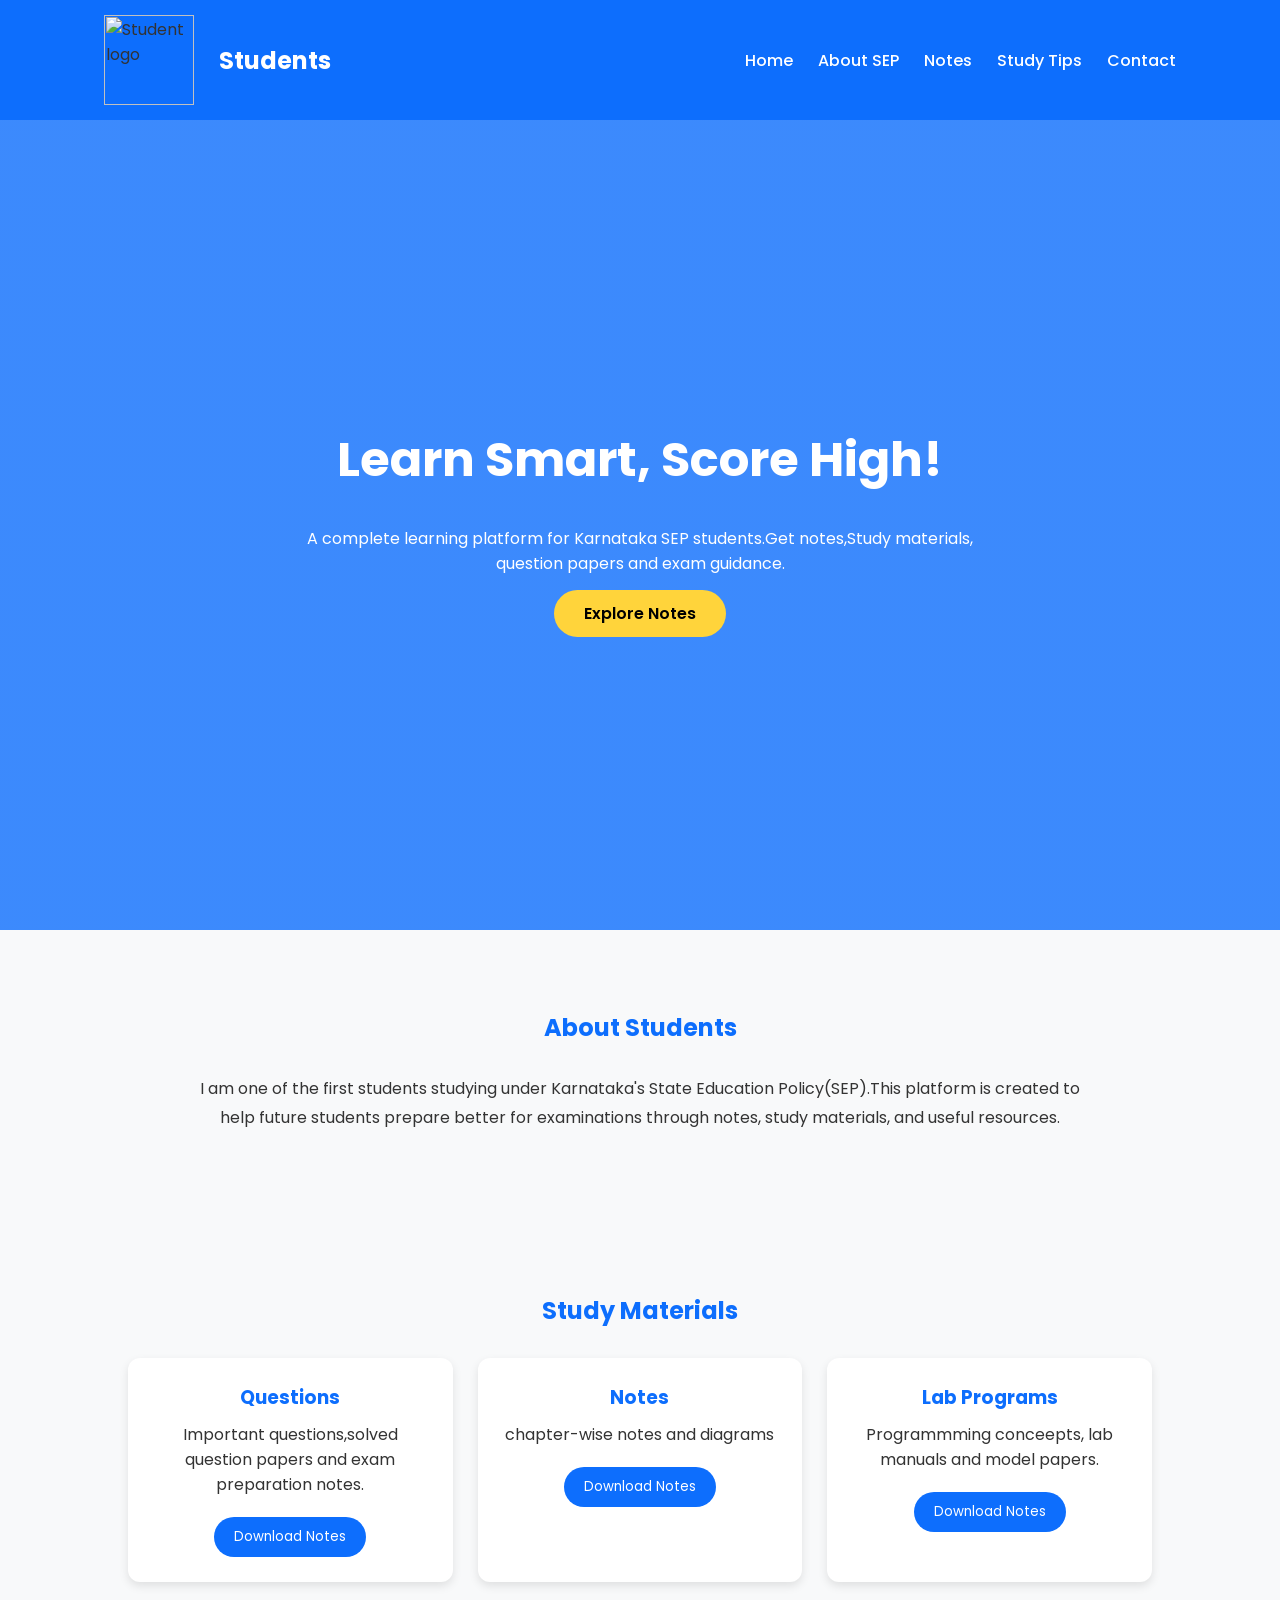
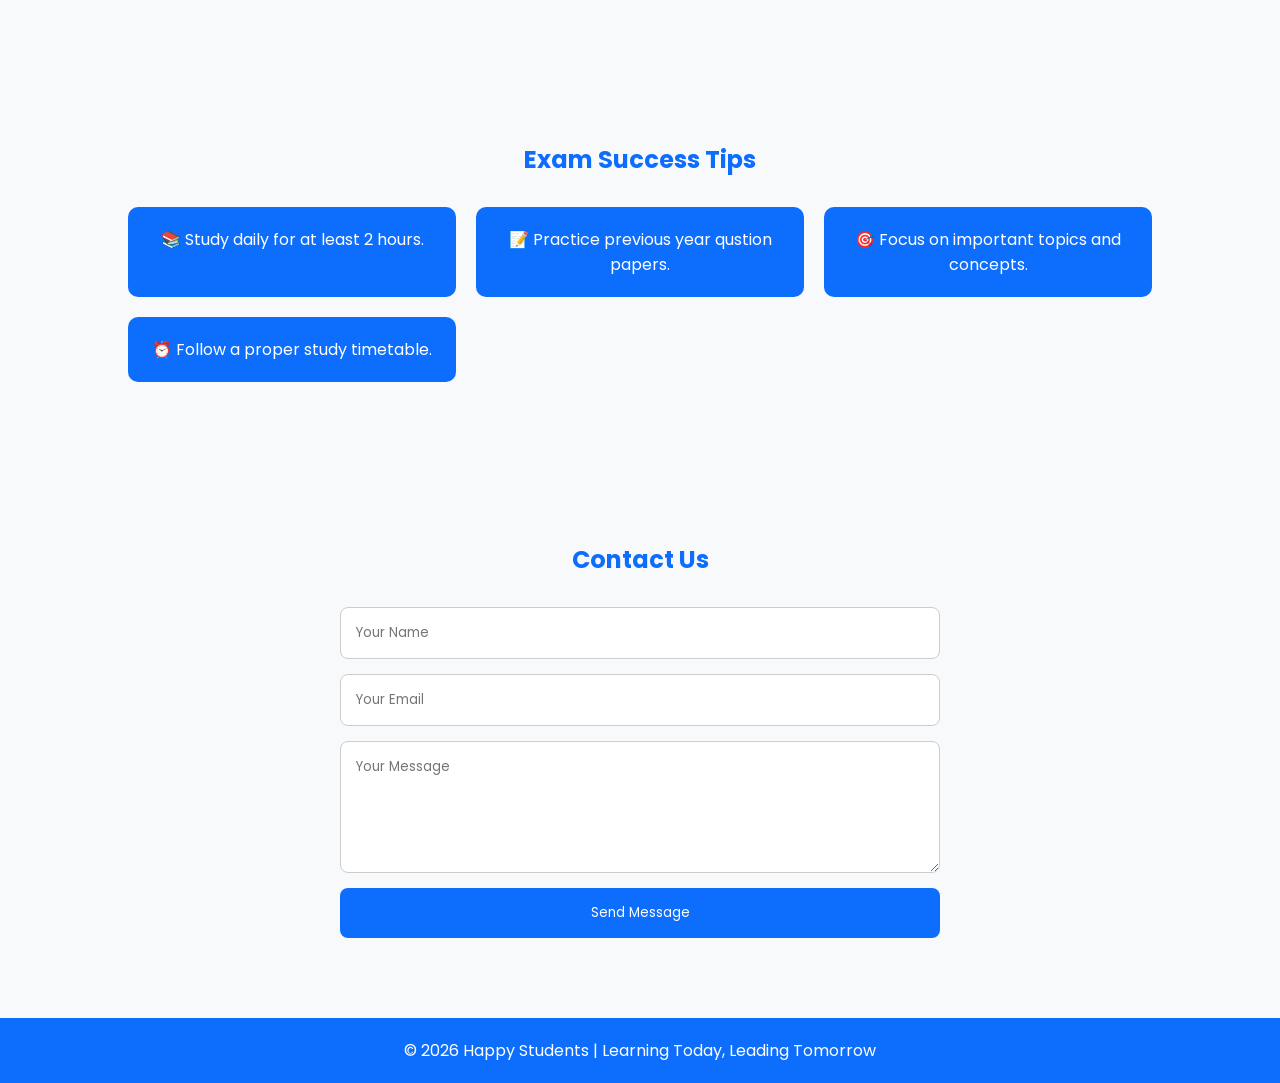
==== index.html @ 6282c992 "Add files via upload" ====
<html lang="en">
    <head>
        <meta charset="UTF-8">
        <meta name="viewport" content="width=device-width,initial-scale=1.0">
        <title>Students-SEP Learning Portal</title>
        <link rel="stylesheet" href="style1.css">
        <link rel="preconnect" href="https://fonts.googleapis.com">
        <link href="https://fonts.googleapis.com/css2?family=Poppins:wght@300;400;500;600;700;&display=swap" rel="stylesheet">
    </head>
    <body>
        <!--Header-->
        <header>
            <nav class="navbar">
        <div class="logo">
            <img src="Images/logo.png" alt="Student logo" width="90" height="90">
            <h2>Students</h2>
        </div>
        <ul class="nav-links">
            <li><a href="#home">Home</a></li>
            <li><a href="aboutSEP.html">About SEP</a></li>
            <li><a href="Notes/">Notes</a></li>
            <li><a href="#tips">Study Tips</a></li>
            <li><a href="#contact">Contact</a></li>
        </ul>
            </nav>
        </header>
        <!---Hero Section-->
        <section class="hero" id="home">
            <div class="hero-content">
        <h1>Learn Smart, Score High!</h1>
        <p>A complete learning platform for Karnataka SEP students.Get notes,Study materials, question papers and exam guidance.</p><br>
        <a href="Notes/" class="btn">Explore Notes</a>
            </div>
        </section>
        <!--About-->
        <section class="about" id="about">
        <h2>About Students</h2>
        <p>I am one of the first students studying under Karnataka's State Education Policy(SEP).This platform is created to help future students prepare better for examinations through notes, study materials, and useful resources.</p>
        </section>
        <!--Notes Section-->
        <section class="notes" id="notes">
        <h2>Study Materials</h2>
        <div class="card-container">
        <div class="card">
            <h3>Questions</h3>
            <p>Important questions,solved question papers and exam preparation notes.</p>
            <button onclick="window.location.href='Notes/'">Download Notes</button>
            </div>
        <div class="card">
            <h3>Notes</h3>
            <p>chapter-wise notes and diagrams </p>
            <button>Download Notes</button>
            </div>
            <div class="card">
            <h3>Lab Programs </h3>
            <p>Programmming conceepts, lab manuals and model papers.</p>
            <button>Download Notes</button>
        </div>
        </div>
        </section>
        <!---Study Tips -->
        <section class="tips" id="tips">
        <h2>Exam Success Tips</h2>
        <div class="tips-container">
        <div class="tip-box">&#128218; Study daily for at least 2 hours.</div>
        <div class="tip-box">&#128221; Practice previous year qustion papers.</div>
        <div class="tip-box">&#127919; Focus on important topics and concepts.</div>
        <div class="tip-box">&#9200; Follow a proper study timetable.</div>
        </div>
        </section>
        <!---Contact-->
        <section class="contact" id="contact">
        <h2>Contact Us</h2>
        <form>
        <input type="text" placeholder="Your Name" required>
        <input type="email" placeholder="Your Email" required>
        <textarea rows="5" placeholder="Your Message" required></textarea>
        <button type="submit">Send Message</button>
        </form>
        </section>
        <!--Footer-->
        <footer>
            <p>&copy; 2026 Happy Students | Learning Today, Leading Tomorrow</p>
        </footer>
        </body>
</html>
---- style1.css ----
*{
    margin: 0;
    padding: 0;
    box-sizing: border-box;
    font-family: 'poppins',sans-serif;
}
body{
    background: #f8f9fa;
    color: #333;
}
/*Navbar*/

header{
    width: 100%;
    background: #0d6efd;
    position: sticky;
    top: 0;
    z-index: 1000;
}
.navbar{
    max-width: 1200px;
    margin: auto;
    padding: 15px 5%;
    display: flex;
    justify-content: space-between;
    align-items: center;
}
.logo{
    display: flex;
    align-items: center;
    gap: 10px;
}
.logo img{
    width: 90px;
    height: 90px;
    margin-right: 15px;
}
.logo h2{
    color: #fff;
}
.nav-links{
    display: flex;
    list-style: none;
    gap: 25px;
}
.nav-links a{
    color: white;
    text-decoration: none;
    font-weight: 500;
    transition: 0.3s ease;
}
.nav-links a:hover{
    color: #ffd43b;
}

/* Hero Section */

.hero{
    min-height: 90vh;
    display: flex;
    justify-content: center;
    align-items: center;
    text-align: center;
    padding: 20px;
    background: linear-gradient(rgba(13,110,253,.8),rgba(13,110,253,.8)),url("https://images.unsplash.com/photo-1522202176988-66273c2fd55f");
    background-size: cover;
    background-position: center;
}

.hero-content{
    max-width: 700px;
    color: white;
}
.hero h1{
    font-size: 3rem;
    margin-bottom: 30px;
}
.btn{
    background: #ffd43b;
    color: #000;
    padding: 12px 30px;
    text-decoration: none;
    border-radius: 30px;
    font-weight: 600;
}

/*Section */

section{
    padding: 80px 10%;
}

section h2{
    text-align: center;
    margin-bottom: 30px;
    color: #0d6efd;
}

/* About */
.about p{
    max-width: 900px;
    margin: auto;
    text-align: center;
    line-height: 1.8;
}

/* Notes */

.card-container{
display: grid;
grid-template-columns: repeat(auto-fit,minmax(250px,1fr));
gap: 25px;
}

.card h3{
    color: #0d6efd;
    margin-bottom: 10px;
}
.card p{
    margin-bottom: 20px;
}
.card button{
    background: #0d6efd;
    color: white;
    border:none;
    padding: 10px 20px;
    border-radius: 20px;
    cursor: pointer;
}

/*Tips*/

.tips-container{
    display: grid;
    grid-template-columns: repeat(auto-fit,minmax(250px,1fr));
    gap: 20px;
}
.tip-box{
    background: #0d6efd;
    color: white;
    padding: 20px;
    border-radius: 10px;
    text-align: center;
}

/* Contact */
form{
    max-width: 600px;
    margin: auto;
    display: flex;
    flex-direction: column;
    gap: 15px;
}
input,textarea{
    padding: 15px;
    border: 1px solid #ccc;
    border-radius: 8px;
}
form button{
    background: #0d6efd;
    color: white;
    border: none;
    padding: 15px;
    cursor: pointer;
    border-radius: 8px;
}

/* Footer*/
footer{
    background: #0d6efd;
    color: white;
    text-align: center;
    padding: 20px;
}
.card{
    background: white;
    padding: 25px;
    border-radius: 12px;
    box-shadow: 0 4px 10px rgba(0,0,0,0.1);
    text-align: center;
}
html{
    scroll-behavior: smooth;
}
@media (max-width: 768px){
    .navbar{
        flex-direction: column;
        gap: 15px;
    }

    .nav-links{
        flex-direction: column;
        text-align: center;
    }

    .hero h1{
        font-size: 2rem;
    }
}
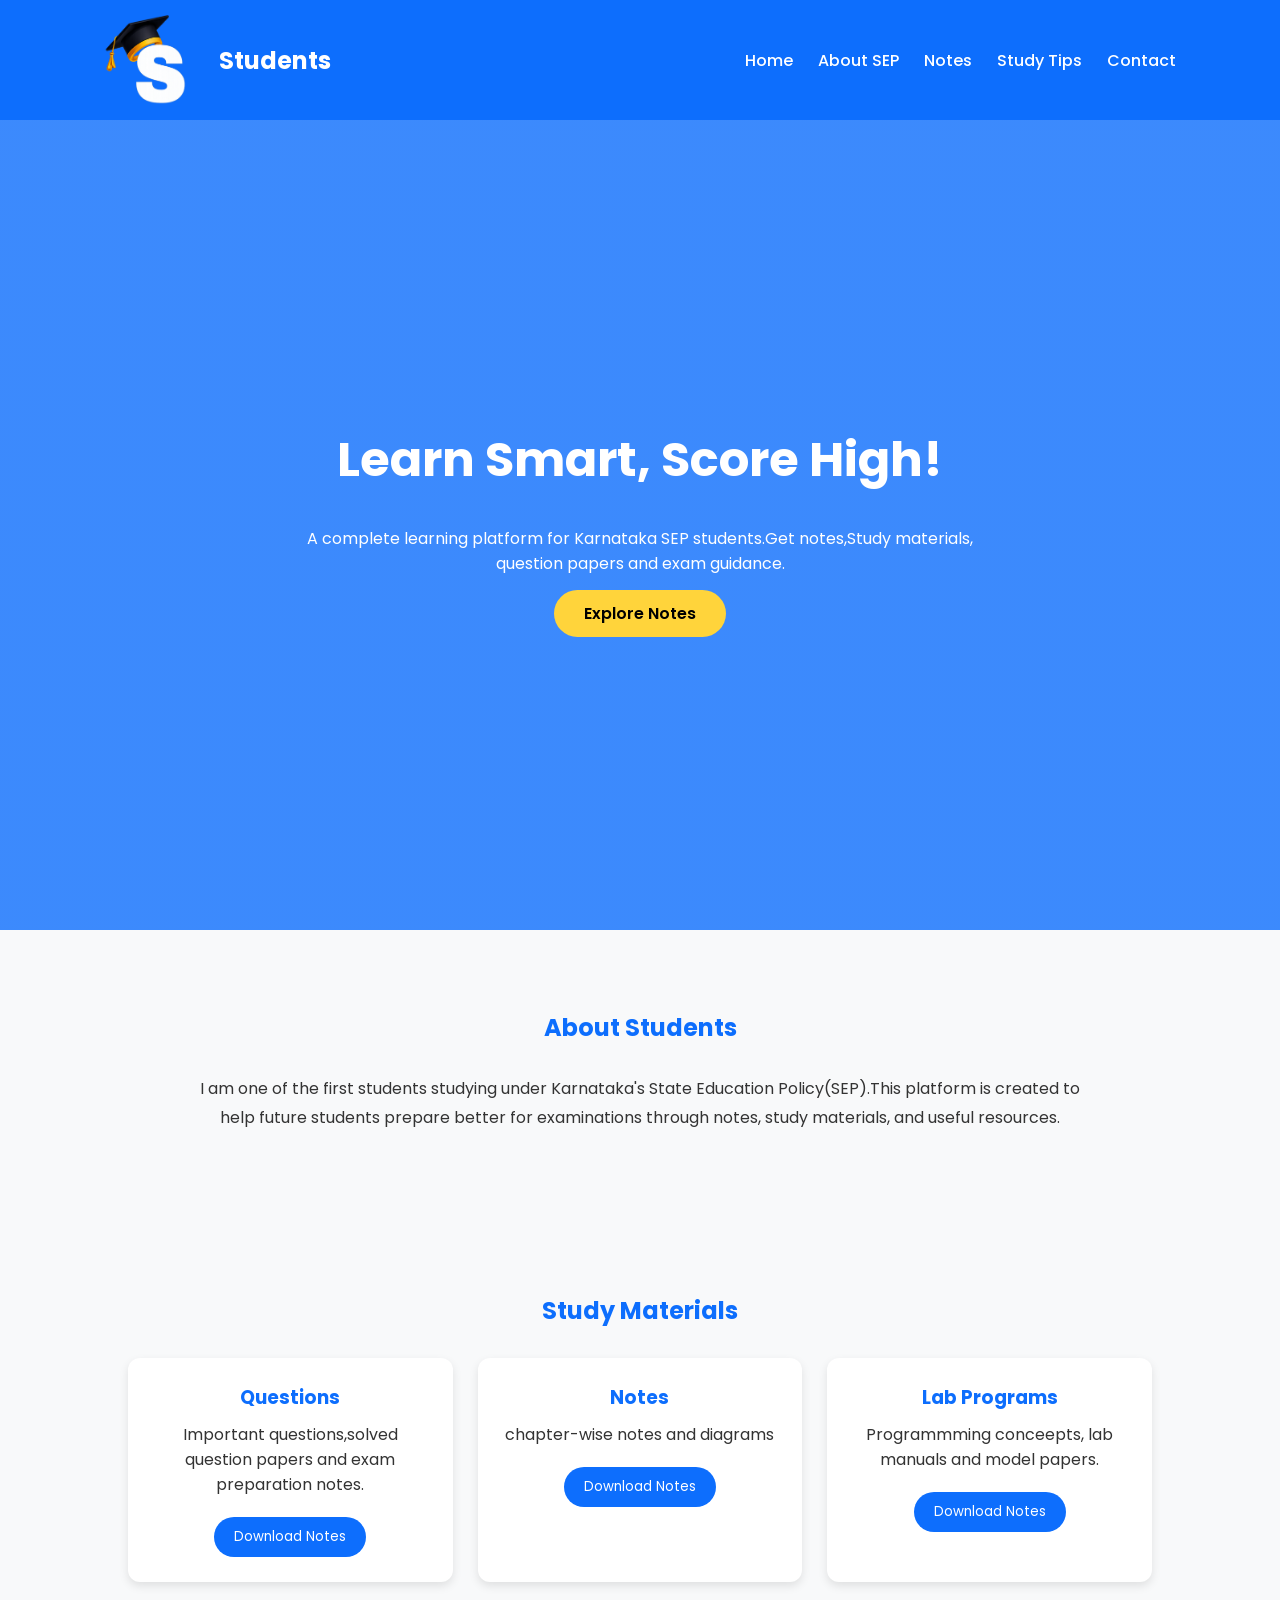
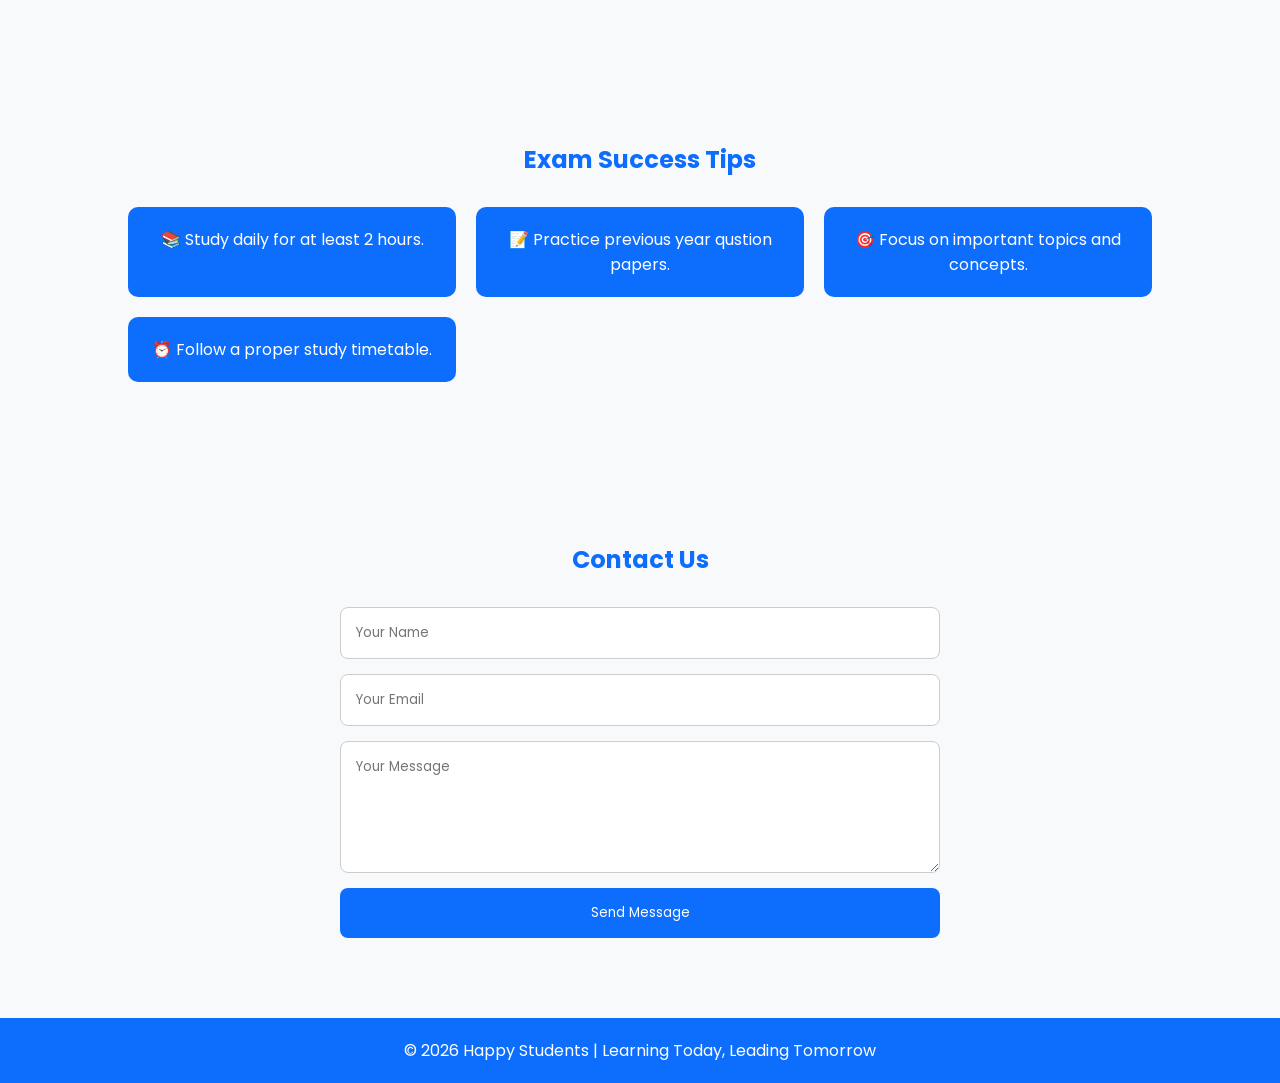
==== commit d793d3cf: "Update index.html" ====
--- a/index.html
+++ b/index.html
@@ -12,7 +12,7 @@
         <header>
             <nav class="navbar">
         <div class="logo">
-            <img src="Images/logo.png" alt="Student logo" width="90" height="90">
+            <img src="logo.png" alt="Student logo" width="90" height="90">
             <h2>Students</h2>
         </div>
         <ul class="nav-links">
@@ -83,4 +83,4 @@
             <p>&copy; 2026 Happy Students | Learning Today, Leading Tomorrow</p>
         </footer>
         </body>
-</html>+</html>
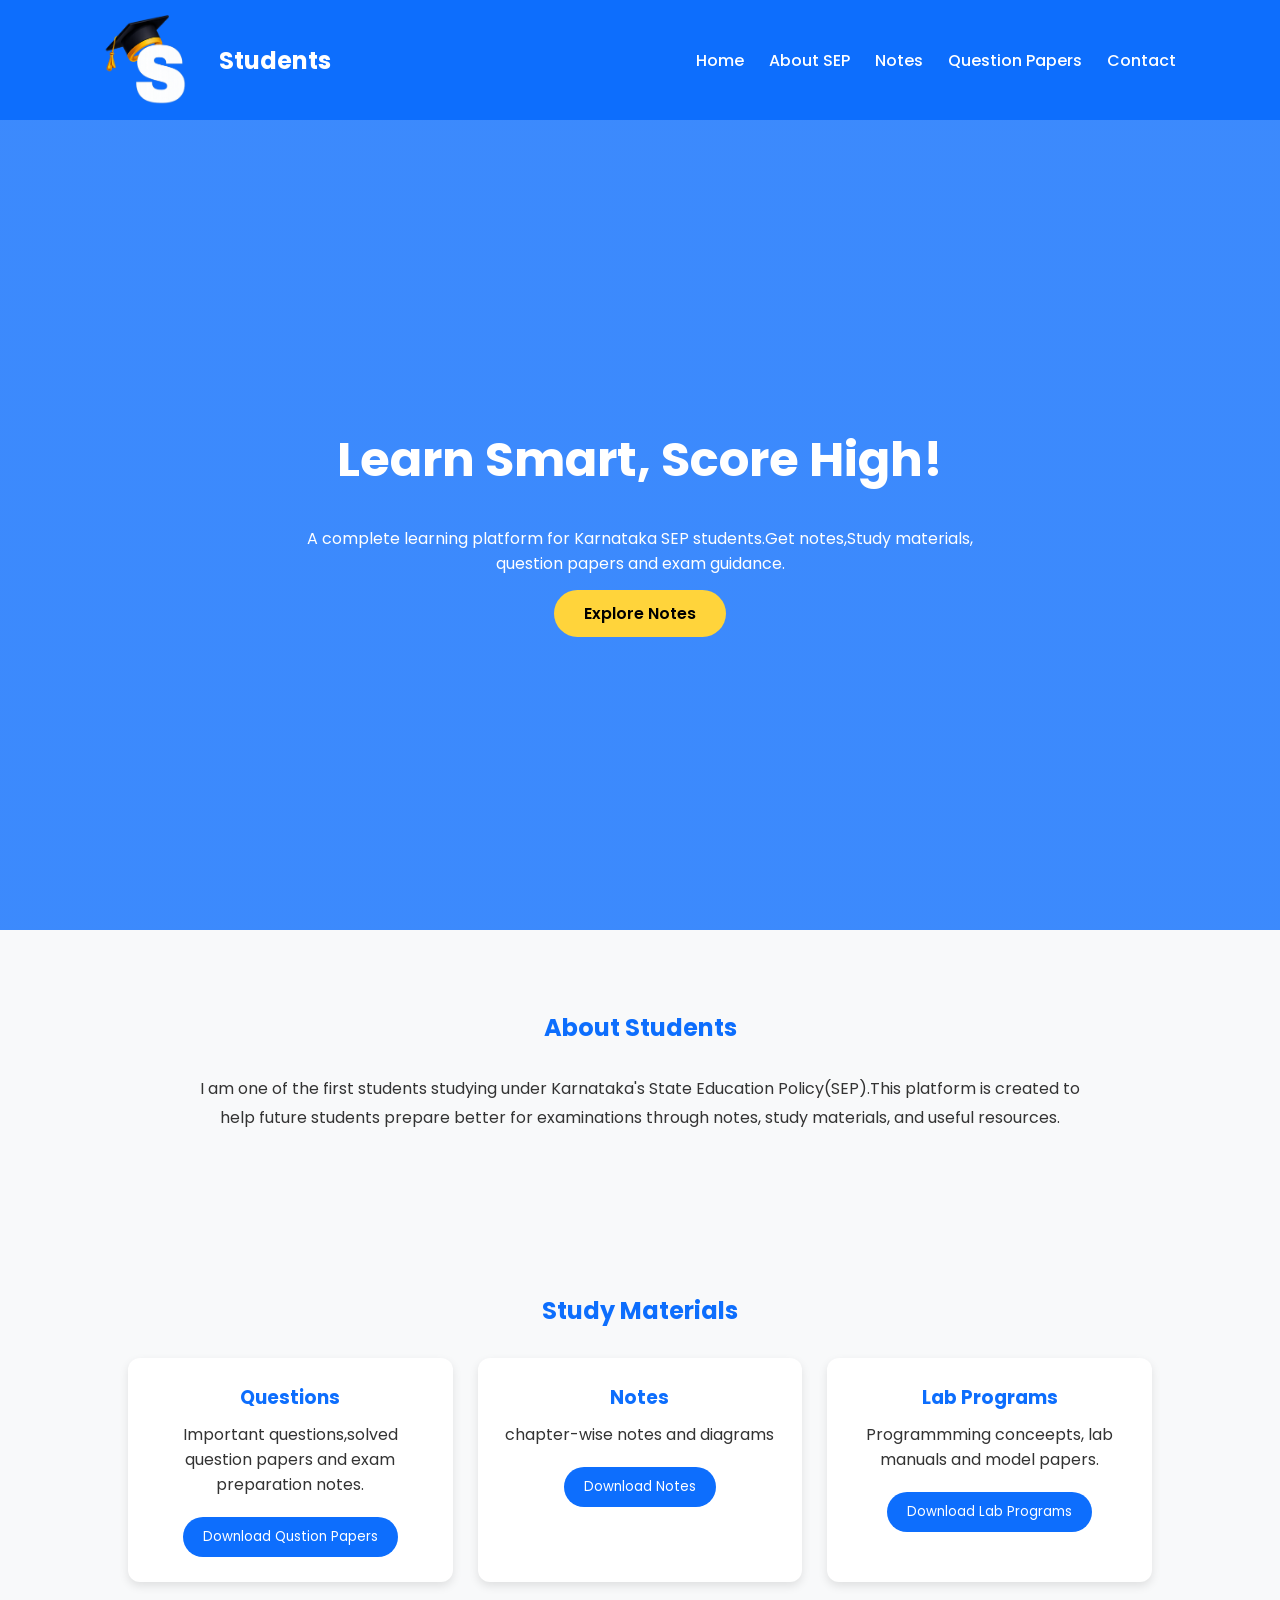
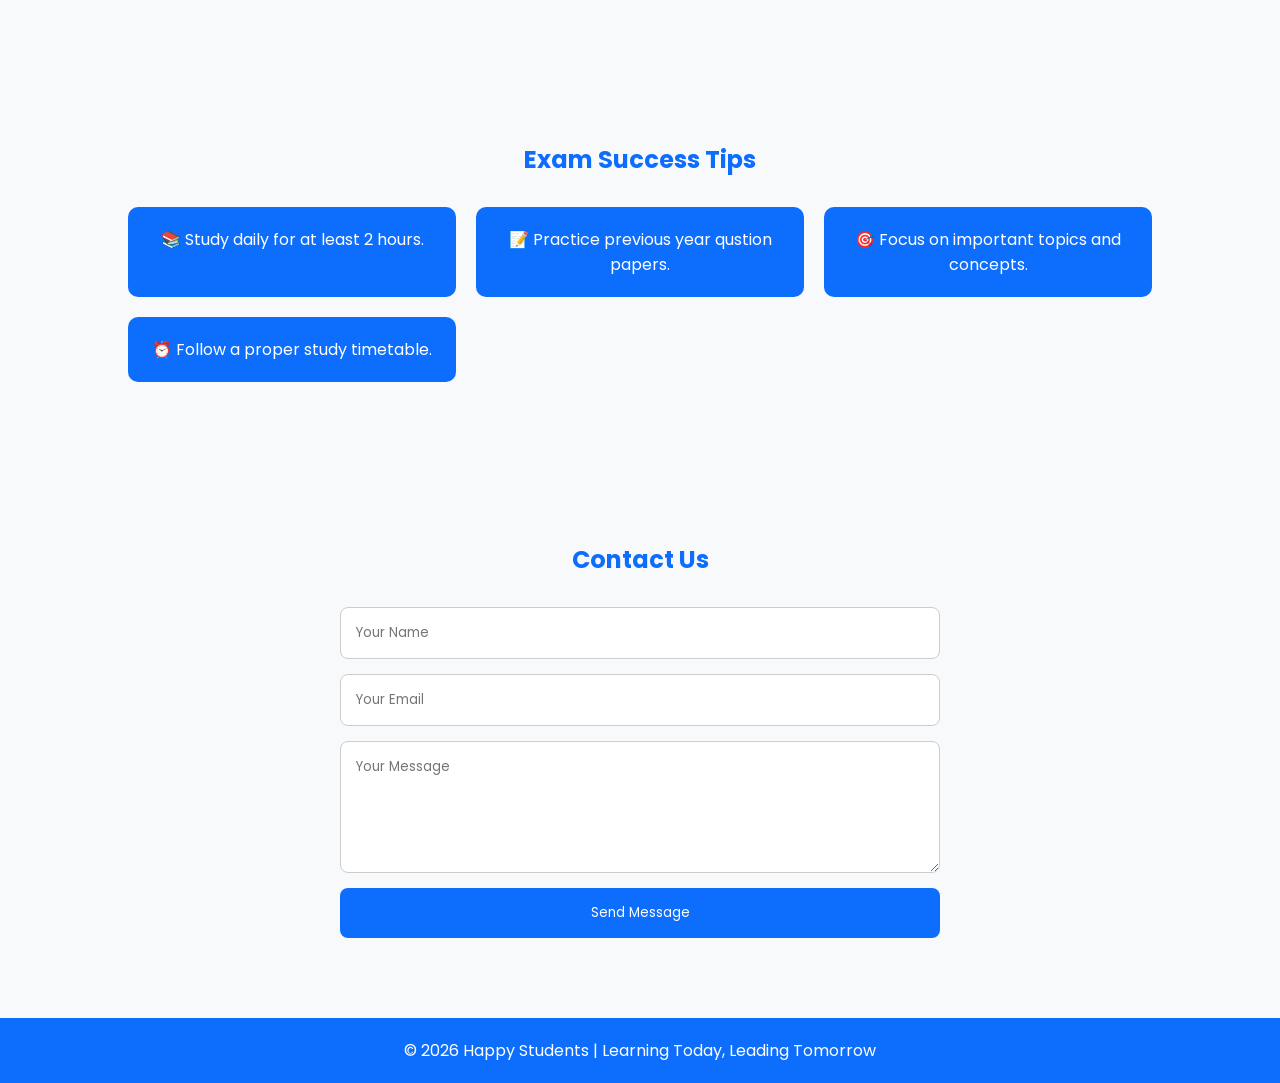
==== commit b4f025ea: "Update index.html" ====
--- a/index.html
+++ b/index.html
@@ -18,9 +18,9 @@
         <ul class="nav-links">
             <li><a href="#home">Home</a></li>
             <li><a href="aboutSEP.html">About SEP</a></li>
-            <li><a href="Notes/">Notes</a></li>
-            <li><a href="#tips">Study Tips</a></li>
-            <li><a href="#contact">Contact</a></li>
+            <li><a href="Notes.html">Notes</a></li>
+            <li><a href="q.html">Question Papers</a></li>
+            <li><a href="https://docs.google.com/forms/d/e/1FAIpQLSdHFAW_x3-imCCM_g1EIVpyb4onKNtCBhRmlKFyCE2VDfp4XQ/viewform?usp=publish-editor">Contact</a></li>
         </ul>
             </nav>
         </header>
@@ -29,7 +29,7 @@
             <div class="hero-content">
         <h1>Learn Smart, Score High!</h1>
         <p>A complete learning platform for Karnataka SEP students.Get notes,Study materials, question papers and exam guidance.</p><br>
-        <a href="Notes/" class="btn">Explore Notes</a>
+        <a href="Notes.html" class="btn">Explore Notes</a>
             </div>
         </section>
         <!--About-->
@@ -44,17 +44,17 @@
         <div class="card">
             <h3>Questions</h3>
             <p>Important questions,solved question papers and exam preparation notes.</p>
-            <button onclick="window.location.href='Notes/'">Download Notes</button>
+            <button onclick="window.location.href='q.html'">Download Qustion Papers</button>
             </div>
         <div class="card">
             <h3>Notes</h3>
             <p>chapter-wise notes and diagrams </p>
-            <button>Download Notes</button>
+            <button onclick="window.location.href='q.html'">Download Notes</button>
             </div>
             <div class="card">
             <h3>Lab Programs </h3>
             <p>Programmming conceepts, lab manuals and model papers.</p>
-            <button>Download Notes</button>
+            <button onclick="window.location.href='lab.html'">Download Lab Programs</button>
         </div>
         </div>
         </section>
@@ -75,7 +75,7 @@
         <input type="text" placeholder="Your Name" required>
         <input type="email" placeholder="Your Email" required>
         <textarea rows="5" placeholder="Your Message" required></textarea>
-        <button type="submit">Send Message</button>
+        <button type="submit" onclick="window.location.href='https://docs.google.com/forms/d/e/1FAIpQLSdHFAW_x3-imCCM_g1EIVpyb4onKNtCBhRmlKFyCE2VDfp4XQ/viewform?usp=publish-editor'">Send Message</button>
         </form>
         </section>
         <!--Footer-->
